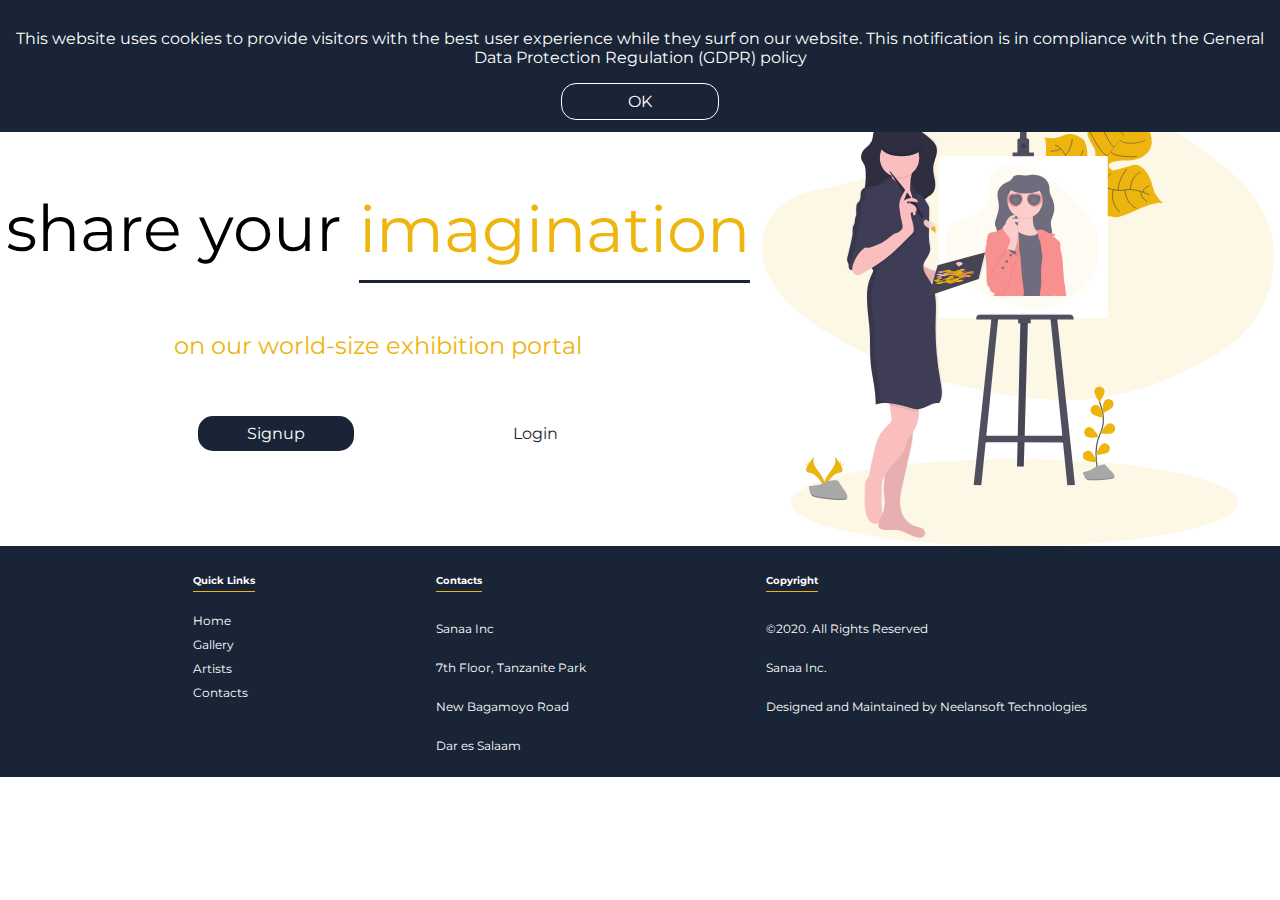
==== index.html @ 61213901 "Create Landing Page" ====
<!DOCTYPE html>
<html lang="en">
  <head>
    <meta name="viewport" content="width=device-width;initial-scale=1.0" />
    <meta
      name="keyword"
      content="sanaa, art gallery, landry kapela, landry, art, art exhibition,online art gallery"
    />
    <meta name="author" content="Landry Kapela" />
    <link rel="stylesheet" href="css/main.css" charset="utf-8" />
    <link rel="preconnect" href="https://fonts.gstatic.com">
<link href="https://fonts.googleapis.com/css2?family=Montserrat:wght@100;200;300;400;500;600;700;800;900&display=swap" rel="stylesheet">
    <title>Sanaa Art Gallery</title>
  </head>
  <body>
      <div id="cookie_notification" class="cookie_popup bg-primary"><p>This website uses cookies to provide visitors with the best user experience while they surf on our website. This notification is in compliance with the General Data Protection Regulation (GDPR) policy</p><div id="dismiss_cookie_notification" class="button_outline">OK</div></div>
    <header>
      <img src="images/logo.png" class="logo" alt="sanaa logo" />
      <nav>
            <span class="nav-item active">Home</span>
          <span class="nav-item">Gallery</span>
          <span class="nav-item">Artists</span>
          <span class="nav-item">Contacts</span>
      </nav>
    </header>
    <main>
      <article>
        <p class="big-text">share your <span class="text-line-large">imagination</span></p><p></p>
        <p class="medium-text text-accent">on our world-size exhibition portal</p>
        <div class="content">
          <div class="button">Signup</div class="button">
          <a class="primary" href="login.html">Login</a>
        </div>
      </article>
      <img
        src="images/making_art.svg"
        alt="feature image"
        class="feature-image"
      />
    </main>
    <footer>
        <article>
            <h5>Quick Links</h5>
            <a href="">Home</a>
            <a href="">Gallery</a>
            <a href="">Artists</a>
            <a href="">Contacts</a>
        </article>
        <article>
            <h5>Contacts</h5>
            <p>Sanaa Inc</p>
            <p>7th Floor, Tanzanite Park</p>
            <p>New Bagamoyo Road</p>
            <p>Dar es Salaam</p>
        </article>
        <article>
            <h5>Copyright</h5>
            <p>&copy;2020. All Rights Reserved</p><p>Sanaa Inc.</p><p>Designed and Maintained by Neelansoft Technologies</p>
            
        </article>
    </footer>
    <script src="scripts/main.js"></script>
  </body>
</html>
---- css/main.css ----
body {
  background-color: white;
  color: black;
  width: 100%;
  padding: 0;
  margin: 0 auto;
  font-family: "Montserrat", sans-serif;
}

header {
  display: flex;
  flex-direction: row;
  justify-content: space-between;
  align-items: center;
}

header .logo {
  width: 120px;
}

header nav {
  display: flex;
  flex-direction: row;
  justify-content: flex-end;
  align-items: center;
  padding-right: 1em;
}

header nav .nav-item {
  color: #192537;
  text-transform: uppercase;
  cursor: pointer;
  margin: 0 0.5em;
}

header nav .active {
  text-transform: uppercase;
  cursor: pointer;
  font-weight: bold;
  border-bottom: 1px solid #edb50e;
}

header nav .nav-item:hover {
  border-bottom: 1px solid #edb50e;
  text-transform: uppercase;
  cursor: pointer;
}

main {
  display: flex;
  flex-direction: row;
  justify-content: space-around;
  align-items: center;
}

main > article {
  text-align: center;
}

article .content {
  padding: 2em;
  display: flex;
  justify-content: space-evenly;
  align-items: center;
}

.button_outline,
.button {
  padding: 0.5em 1em;
  border-radius: 15px;
  min-width: 124px;
  max-width: 200px;
  cursor: pointer;
  color: white;
}

.button_outline {
  border: 1px solid white;
}

.button {
  background-color: #192537;
}

.button:hover,
.button_outline:hover {
  background-color: #edb50e;
  color: black;
  border: none;
}

a:link,
a:visited {
  text-decoration: none;
  color: #192537;
}

a:hover {
  text-decoration: none;
  color: #edb50e;
}

.bg-primary {
  background-color: #192537;
  color: white;
}

.bg-accent {
  background-color: #edb50e;
  color: black;
}

.text-primary {
  color: #192537;
}

.text-accent {
  color: #edb50e;
}

.feature-image {
  width: 40%;
}

.big-text {
  font-size: 4rem;
}

.medium-text {
  font-size: 1.5rem;
}

.text-line-large {
  padding: 0.2em 0;
  color: #edb50e;
  border-bottom: 3px solid #192537;
}

footer {
  padding: 1em;
  font-size: 0.75rem;
  background-color: #192537;
  color: white;
  display: flex;
  flex-direction: row;
  justify-content: space-evenly;
  align-items: flex-start;
}

footer article {
  display: flex;
  flex-direction: column;
  justify-content: flex-start;
  align-items: flex-start;
}

footer a:link,
footer a:visited {
  text-decoration: none;
  color: white;
  line-height: 2em;
}

footer a:hover {
  text-decoration: none;
  color: #edb50e;
}

footer h5 {
  border-bottom: 1px solid #edb50e;
  padding-bottom: 0.5em;
}

.cookie_popup {
  position: fixed;
  width: calc(100% - 2em);
  height: 100px;
  text-align: center;
  top: 0;
  padding: 1em;
  display: flex;
  align-items: center;
  flex-direction: column;
  justify-content: center;
  animation: fadeIn 0.5s ease-in 5s;
}

.hidden {
  display: none;
}

/*# sourceMappingURL=main.css.map */
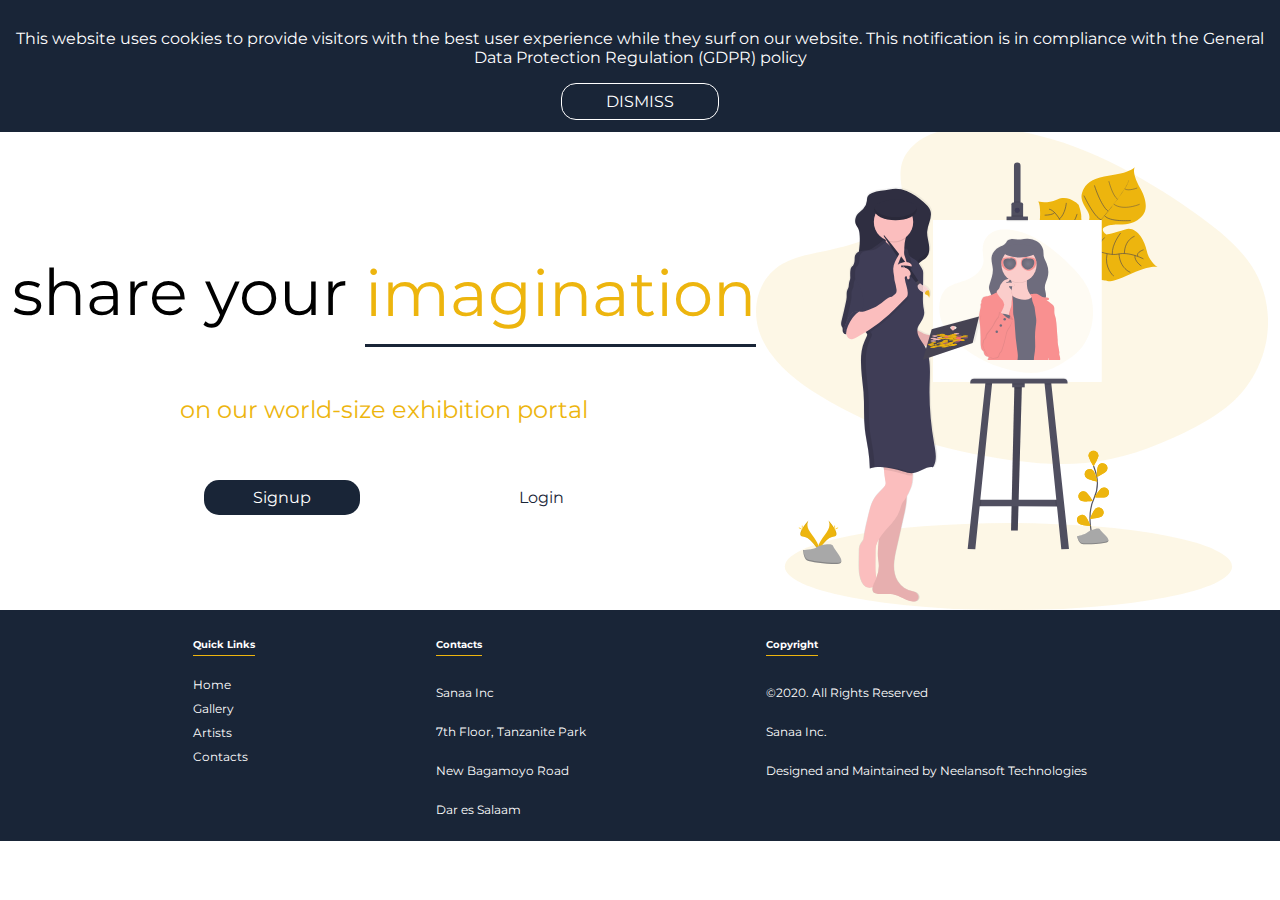
==== commit f4aca919: "Add Login page" ====
--- a/index.html
+++ b/index.html
@@ -13,14 +13,14 @@
     <title>Sanaa Art Gallery</title>
   </head>
   <body>
-      <div id="cookie_notification" class="cookie_popup bg-primary"><p>This website uses cookies to provide visitors with the best user experience while they surf on our website. This notification is in compliance with the General Data Protection Regulation (GDPR) policy</p><div id="dismiss_cookie_notification" class="button_outline">OK</div></div>
+      <div id="cookie_notification" class="cookie_popup bg-primary"><p>This website uses cookies to provide visitors with the best user experience while they surf on our website. This notification is in compliance with the General Data Protection Regulation (GDPR) policy</p><div id="dismiss_cookie_notification" class="button_outline">DISMISS</div></div>
     <header>
       <img src="images/logo.png" class="logo" alt="sanaa logo" />
       <nav>
-            <span class="nav-item active">Home</span>
-          <span class="nav-item">Gallery</span>
-          <span class="nav-item">Artists</span>
-          <span class="nav-item">Contacts</span>
+            <a href="" class="nav-item active">Home</a>
+          <a href="" class="nav-item">Gallery</a>
+          <a href="" class="nav-item">Artists</a>
+          <a href="" class="nav-item">Contacts</a>
       </nav>
     </header>
     <main>
--- a/css/main.css
+++ b/css/main.css
@@ -49,8 +49,10 @@
 main {
   display: flex;
   flex-direction: row;
-  justify-content: space-around;
-  align-items: center;
+  justify-content: center;
+  align-items: center;
+  height: auto;
+  padding-top: 4em;
 }
 
 main > article {
@@ -62,6 +64,43 @@
   display: flex;
   justify-content: space-evenly;
   align-items: center;
+  width: calc(100% - 4em);
+}
+
+form {
+  position: absolute;
+  top: 0;
+  left: 0;
+  display: flex;
+  flex-direction: column;
+  justify-content: center;
+  align-items: flex-start;
+  background-color: #edb50e;
+  width: calc(40% - 4em);
+  padding: 2em;
+}
+
+form input[type=email],
+form input[type=password] {
+  padding: 0.5em 1em;
+}
+
+form label {
+  padding: 1em 0 0 0;
+}
+
+form .form-control {
+  margin: 1em 0;
+  width: calc(100% - 2em);
+}
+
+form .form-group {
+  padding: 1em;
+  display: flex;
+  flex-direction: row;
+  justify-content: space-between;
+  align-items: center;
+  width: calc(100% - 2em);
 }
 
 .button_outline,
@@ -189,4 +228,25 @@
   display: none;
 }
 
+.fadeOut {
+  animation: fadeOut 5s ease-out;
+}
+
+@keyframes fadeIn {
+  from {
+    opacity: 0;
+  }
+  to {
+    opacity: 1;
+  }
+}
+@keyframes fadeOut {
+  from {
+    opacity: 1;
+  }
+  to {
+    opacity: 0;
+  }
+}
+
 /*# sourceMappingURL=main.css.map */
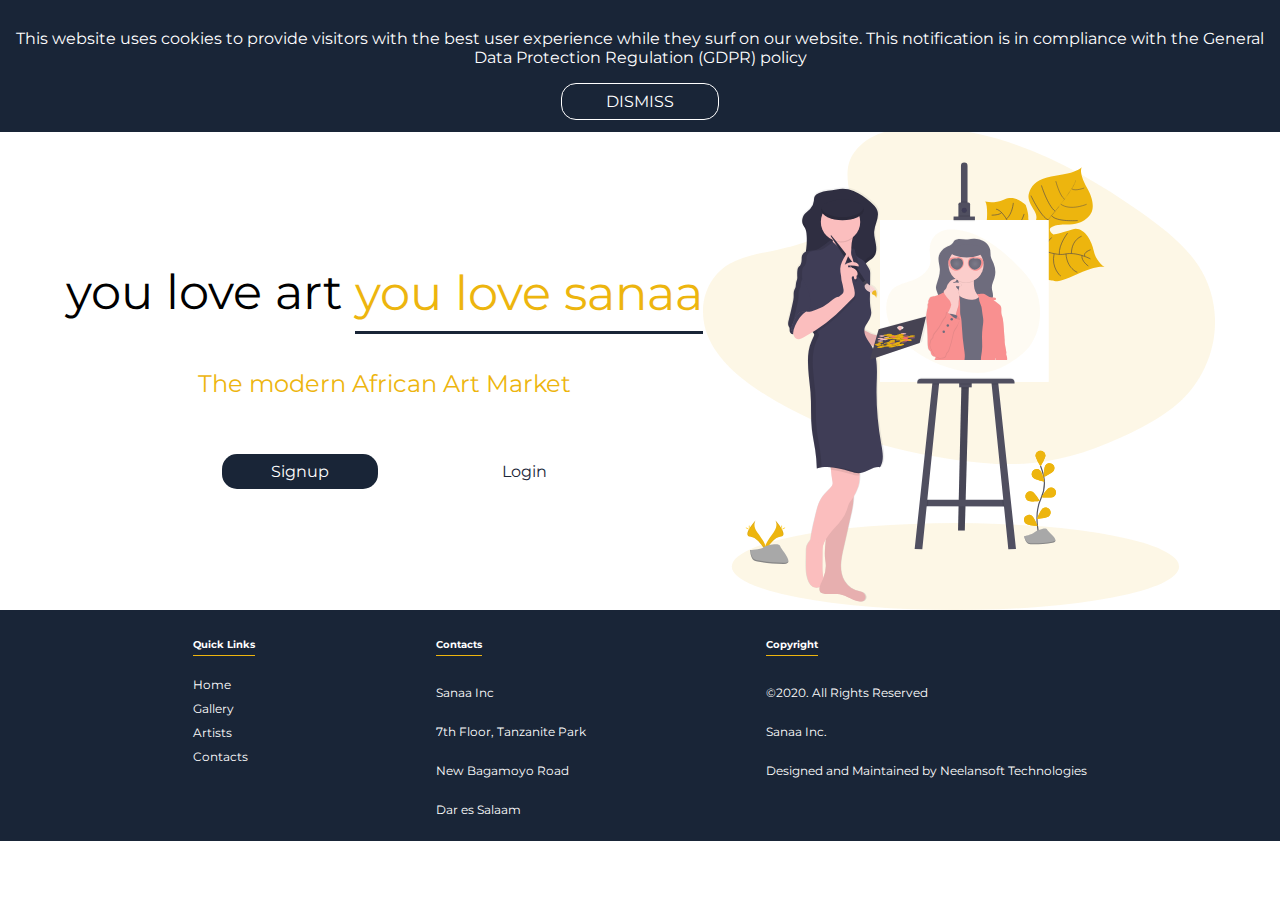
==== commit 79683419: "Add Login and Signup Pages" ====
--- a/index.html
+++ b/index.html
@@ -23,12 +23,12 @@
           <a href="" class="nav-item">Contacts</a>
       </nav>
     </header>
-    <main>
+    <main class="container">
       <article>
-        <p class="big-text">share your <span class="text-line-large">imagination</span></p><p></p>
-        <p class="medium-text text-accent">on our world-size exhibition portal</p>
+        <p class="big-text">you love art <span class="text-line-large">you love sanaa</span></p><p></p>
+        <p class="medium-text text-accent">The modern African Art Market</p>
         <div class="content">
-          <div class="button">Signup</div class="button">
+          <div class="button" onclick="window.location='signup.html'">Signup</div class="button">
           <a class="primary" href="login.html">Login</a>
         </div>
       </article>
--- a/css/main.css
+++ b/css/main.css
@@ -46,7 +46,7 @@
   cursor: pointer;
 }
 
-main {
+.container {
   display: flex;
   flex-direction: row;
   justify-content: center;
@@ -67,21 +67,41 @@
   width: calc(100% - 4em);
 }
 
-form {
+.left-pane,
+.right-pane {
+  width: 50%;
   position: absolute;
   top: 0;
+  height: 100vh;
+  display: flex;
+  flex-direction: column;
+  justify-content: center;
+  align-items: center;
+  z-index: -100000;
+}
+
+.left-pane {
   left: 0;
+  background-color: white;
+}
+
+.right-pane {
+  right: 0;
+  background-color: #edb50e;
+}
+
+form {
   display: flex;
   flex-direction: column;
   justify-content: center;
   align-items: flex-start;
-  background-color: #edb50e;
-  width: calc(40% - 4em);
+  width: calc(60% - 4em);
   padding: 2em;
 }
 
 form input[type=email],
-form input[type=password] {
+form input[type=password],
+form input[type=text] {
   padding: 0.5em 1em;
 }
 
@@ -111,6 +131,7 @@
   max-width: 200px;
   cursor: pointer;
   color: white;
+  text-align: center;
 }
 
 .button_outline {
@@ -162,7 +183,7 @@
 }
 
 .big-text {
-  font-size: 4rem;
+  font-size: 3rem;
 }
 
 .medium-text {
@@ -232,6 +253,18 @@
   animation: fadeOut 5s ease-out;
 }
 
+.fadeIn {
+  animation: fadeIn 5s ease-in;
+}
+
+.fallin {
+  animation: fallin 0.3s linear 3s;
+}
+
+.riseup {
+  animation: riseup 0.3s linear 4s;
+}
+
 @keyframes fadeIn {
   from {
     opacity: 0;
@@ -248,5 +281,23 @@
     opacity: 0;
   }
 }
+@keyframes fallin {
+  from {
+    margin-right: -300px;
+  }
+  to {
+    margin-right: 0;
+  }
+}
+@keyframes riseup {
+  from {
+    margin-right: 200px;
+    opacity: 0;
+  }
+  to {
+    margin-right: 0;
+    opacity: 1;
+  }
+}
 
 /*# sourceMappingURL=main.css.map */
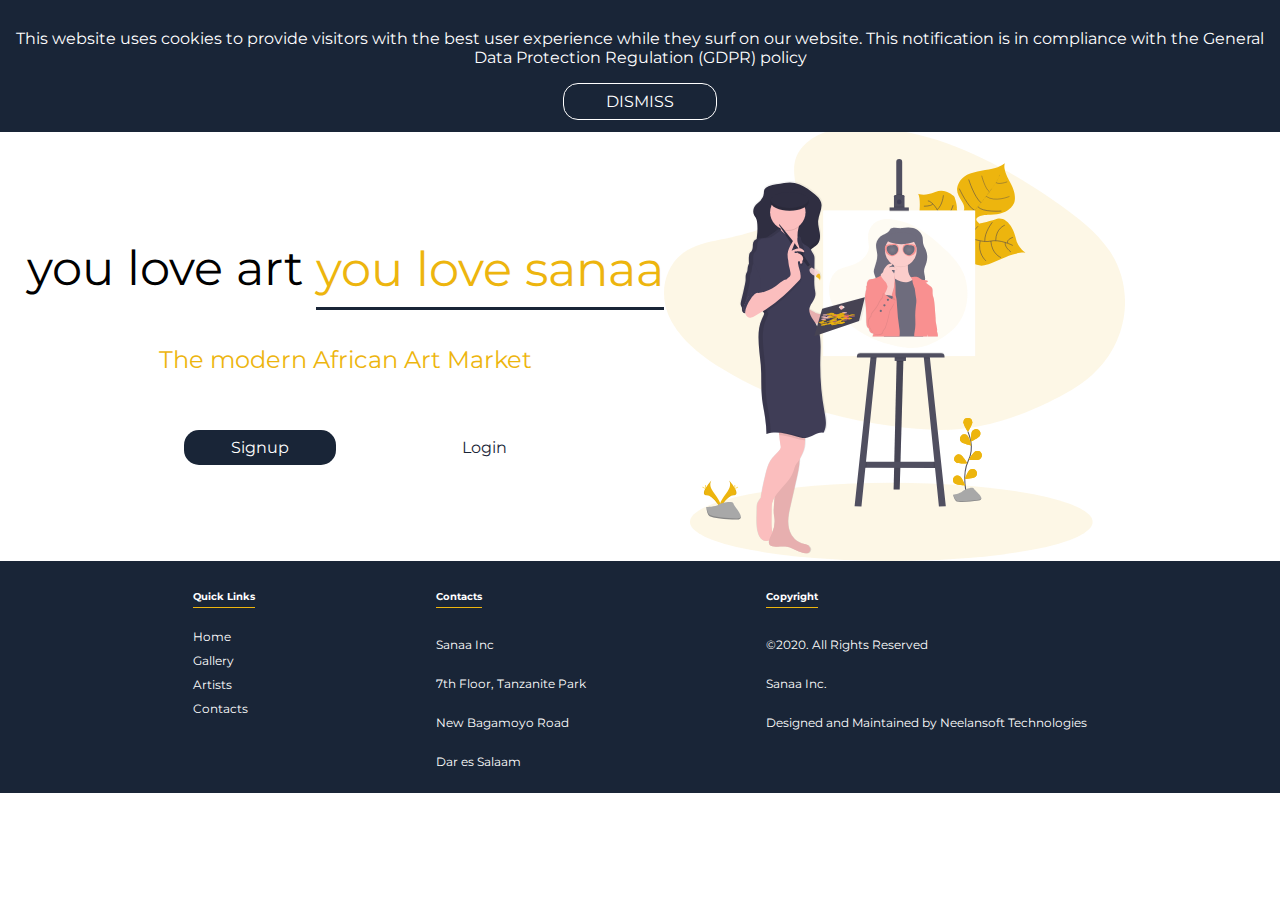
==== commit ff0992ff: "Add Gallery page" ====
--- a/index.html
+++ b/index.html
@@ -18,7 +18,7 @@
       <img src="images/logo.png" class="logo" alt="sanaa logo" />
       <nav>
             <a href="" class="nav-item active">Home</a>
-          <a href="" class="nav-item">Gallery</a>
+          <a href="gallery.html" class="nav-item">Gallery</a>
           <a href="" class="nav-item">Artists</a>
           <a href="" class="nav-item">Contacts</a>
       </nav>
--- a/css/main.css
+++ b/css/main.css
@@ -48,11 +48,13 @@
 
 .container {
   display: flex;
+  flex-wrap: wrap;
   flex-direction: row;
   justify-content: center;
   align-items: center;
   height: auto;
   padding-top: 4em;
+  max-width: 90%;
 }
 
 main > article {
@@ -127,7 +129,7 @@
 .button {
   padding: 0.5em 1em;
   border-radius: 15px;
-  min-width: 124px;
+  min-width: 120px;
   max-width: 200px;
   cursor: pointer;
   color: white;
@@ -194,6 +196,41 @@
   padding: 0.2em 0;
   color: #edb50e;
   border-bottom: 3px solid #192537;
+}
+
+.card {
+  box-shadow: 0 4px 8px 0 rgba(0, 0, 0, 0.2);
+  transition: 0.3s;
+  margin: 1em 0.5em;
+  cursor: pointer;
+}
+
+.card:hover {
+  box-shadow: 0 8px 16px 0 rgba(0, 0, 0, 0.2);
+}
+
+.card:hover .card-head {
+  transform: rotateY(360deg);
+}
+
+.card .card-head {
+  background-size: cover;
+  display: block;
+  height: 300px;
+  width: 300px;
+}
+
+.card:hover .card-data {
+  animation: falldown 0.3s linear;
+  display: flex;
+}
+
+.card .card-data {
+  display: none;
+  flex-direction: column;
+  justify-content: flex-start;
+  align-items: center;
+  padding: 1em 0.5em;
 }
 
 footer {
@@ -265,6 +302,14 @@
   animation: riseup 0.3s linear 4s;
 }
 
+@keyframes falldown {
+  from {
+    margin-top: -300px;
+  }
+  to {
+    margin-top: 0;
+  }
+}
 @keyframes fadeIn {
   from {
     opacity: 0;
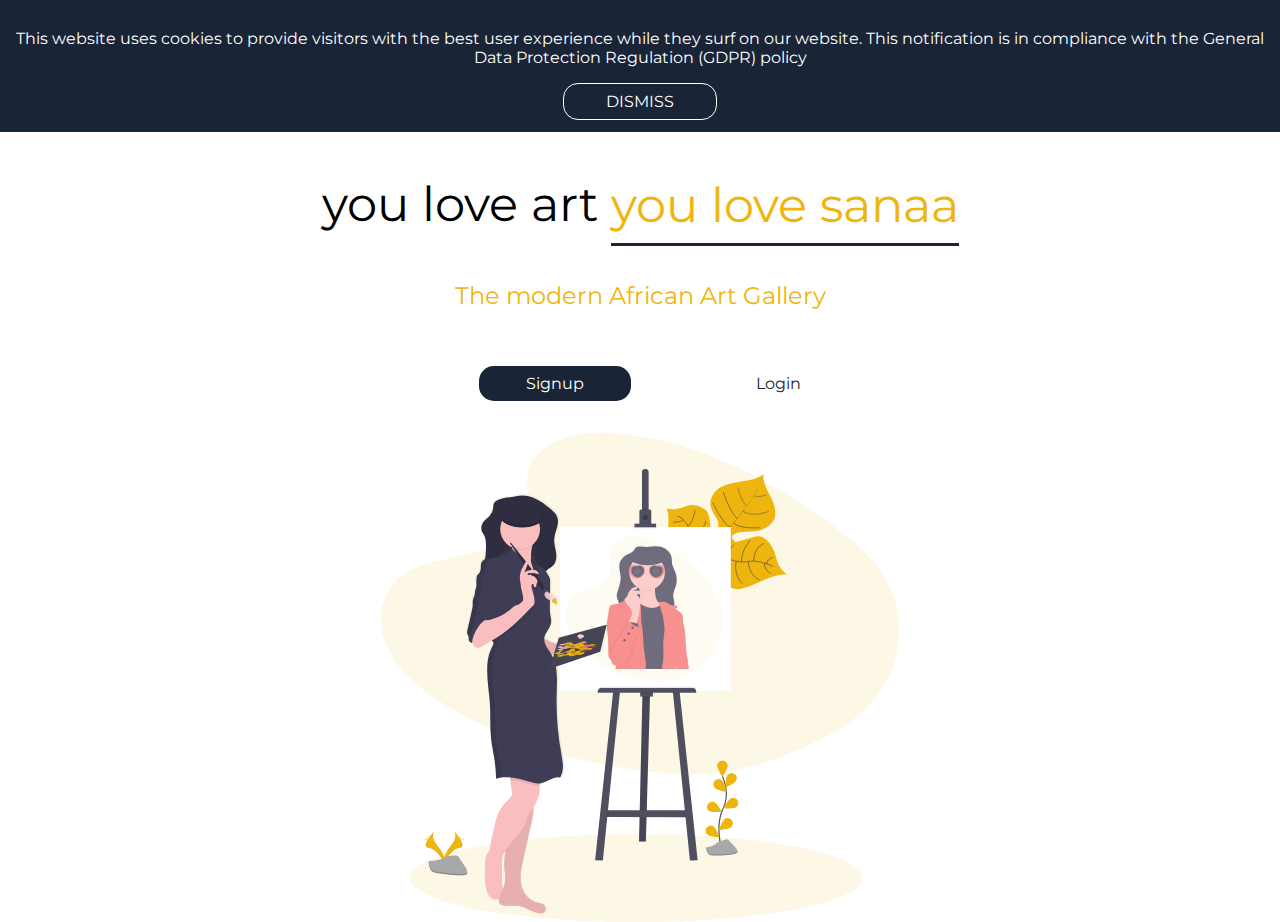
==== commit 137f363a: "Add art detail page" ====
--- a/index.html
+++ b/index.html
@@ -20,13 +20,13 @@
             <a href="" class="nav-item active">Home</a>
           <a href="gallery.html" class="nav-item">Gallery</a>
           <a href="" class="nav-item">Artists</a>
-          <a href="" class="nav-item">Contacts</a>
+          <a href="contacts.html" class="nav-item">Contacts</a>
       </nav>
     </header>
     <main class="container">
       <article>
         <p class="big-text">you love art <span class="text-line-large">you love sanaa</span></p><p></p>
-        <p class="medium-text text-accent">The modern African Art Market</p>
+        <p class="medium-text text-accent">The modern African Art Gallery</p>
         <div class="content">
           <div class="button" onclick="window.location='signup.html'">Signup</div class="button">
           <a class="primary" href="login.html">Login</a>
@@ -38,7 +38,7 @@
         class="feature-image"
       />
     </main>
-    <footer>
+    <!-- <footer>
         <article>
             <h5>Quick Links</h5>
             <a href="">Home</a>
@@ -58,7 +58,7 @@
             <p>&copy;2020. All Rights Reserved</p><p>Sanaa Inc.</p><p>Designed and Maintained by Neelansoft Technologies</p>
             
         </article>
-    </footer>
+    </footer> -->
     <script src="scripts/main.js"></script>
   </body>
 </html>
--- a/css/main.css
+++ b/css/main.css
@@ -5,6 +5,11 @@
   padding: 0;
   margin: 0 auto;
   font-family: "Montserrat", sans-serif;
+  scroll-behavior: smooth;
+  display: flex;
+  flex-direction: column;
+  justify-content: space-between;
+  align-items: flex-start;
 }
 
 header {
@@ -12,6 +17,7 @@
   flex-direction: row;
   justify-content: space-between;
   align-items: center;
+  width: 100%;
 }
 
 header .logo {
@@ -46,11 +52,19 @@
   cursor: pointer;
 }
 
+.contact-form {
+  width: 100%;
+  background-image: url(../images/both_sides.svg);
+  background-size: cover;
+  display: block;
+}
+
 .container {
+  margin: 0 auto;
   display: flex;
   flex-wrap: wrap;
   flex-direction: row;
-  justify-content: center;
+  justify-content: space-evenly;
   align-items: center;
   height: auto;
   padding-top: 4em;
@@ -92,7 +106,8 @@
   background-color: #edb50e;
 }
 
-form {
+.container form {
+  margin: 1em auto;
   display: flex;
   flex-direction: column;
   justify-content: center;
@@ -140,10 +155,19 @@
   border: 1px solid white;
 }
 
-.button {
+.button_round {
+  padding: 0.5em 0.75em;
+  border-radius: 50%;
+  cursor: pointer;
+}
+
+.button,
+.button_round {
   background-color: #192537;
-}
-
+  color: white;
+}
+
+.button_round:hover,
 .button:hover,
 .button_outline:hover {
   background-color: #edb50e;
@@ -180,8 +204,12 @@
   color: #edb50e;
 }
 
+.text-white {
+  color: white;
+}
+
 .feature-image {
-  width: 40%;
+  width: 45%;
 }
 
 .big-text {
@@ -210,7 +238,7 @@
 }
 
 .card:hover .card-head {
-  transform: rotateY(360deg);
+  animation: flipX 1s linear;
 }
 
 .card .card-head {
@@ -221,8 +249,9 @@
 }
 
 .card:hover .card-data {
-  animation: falldown 0.3s linear;
-  display: flex;
+  background-color: rgba(255, 255, 255, 0.622);
+  display: flex;
+  height: 100%;
 }
 
 .card .card-data {
@@ -231,11 +260,19 @@
   justify-content: flex-start;
   align-items: center;
   padding: 1em 0.5em;
+  position: relative;
+  top: 0;
 }
 
 footer {
+  position: relative;
+  bottom: 0;
+  left: 0;
+  right: 0;
+  margin-bottom: 0;
   padding: 1em;
   font-size: 0.75rem;
+  width: calc(100% - 2em);
   background-color: #192537;
   color: white;
   display: flex;
@@ -302,6 +339,88 @@
   animation: riseup 0.3s linear 4s;
 }
 
+.gallery-view {
+  display: flex;
+  flex-direction: row;
+  justify-content: space-evenly;
+  align-items: flex-start;
+}
+
+.thumbnail-set {
+  display: flex;
+  flex-direction: column;
+  justify-content: flex-start;
+  align-items: flex-start;
+}
+
+.thumbnail {
+  width: 50px;
+  margin: 0.5em;
+  color: white;
+  cursor: pointer;
+}
+
+.gallery-image {
+  max-height: 90vh;
+}
+
+.overlay {
+  overflow: hidden;
+  padding: 2em;
+  width: calc(100% - 4em);
+  height: 100vh;
+  position: absolute;
+  top: 0;
+  left: 0;
+  background-color: #0b3068a8;
+  z-index: 10000000;
+}
+
+.blur {
+  filter: blur(8px);
+}
+
+.lds-hourglass {
+  display: inline-block;
+  position: relative;
+  width: 80px;
+  height: 80px;
+}
+
+.lds-hourglass:after {
+  content: " ";
+  display: block;
+  border-radius: 50%;
+  width: 0;
+  height: 0;
+  margin: 8px;
+  box-sizing: border-box;
+  border: 32px solid #edb50e;
+  border-color: #edb50e transparent #edb50e transparent;
+  animation: lds-hourglass 1.2s infinite;
+}
+
+@keyframes lds-hourglass {
+  0% {
+    transform: rotate(0);
+    animation-timing-function: cubic-bezier(0.55, 0.055, 0.675, 0.19);
+  }
+  50% {
+    transform: rotate(900deg);
+    animation-timing-function: cubic-bezier(0.215, 0.61, 0.355, 1);
+  }
+  100% {
+    transform: rotate(1800deg);
+  }
+}
+@keyframes spin {
+  from {
+    transform: rotate(0deg);
+  }
+  to {
+    transform: rotate(360deg);
+  }
+}
 @keyframes falldown {
   from {
     margin-top: -300px;
@@ -344,5 +463,13 @@
     opacity: 1;
   }
 }
+@keyframes flipX {
+  from {
+    transform: rotateY(0deg);
+  }
+  to {
+    transform: rotateY(360deg);
+  }
+}
 
 /*# sourceMappingURL=main.css.map */
